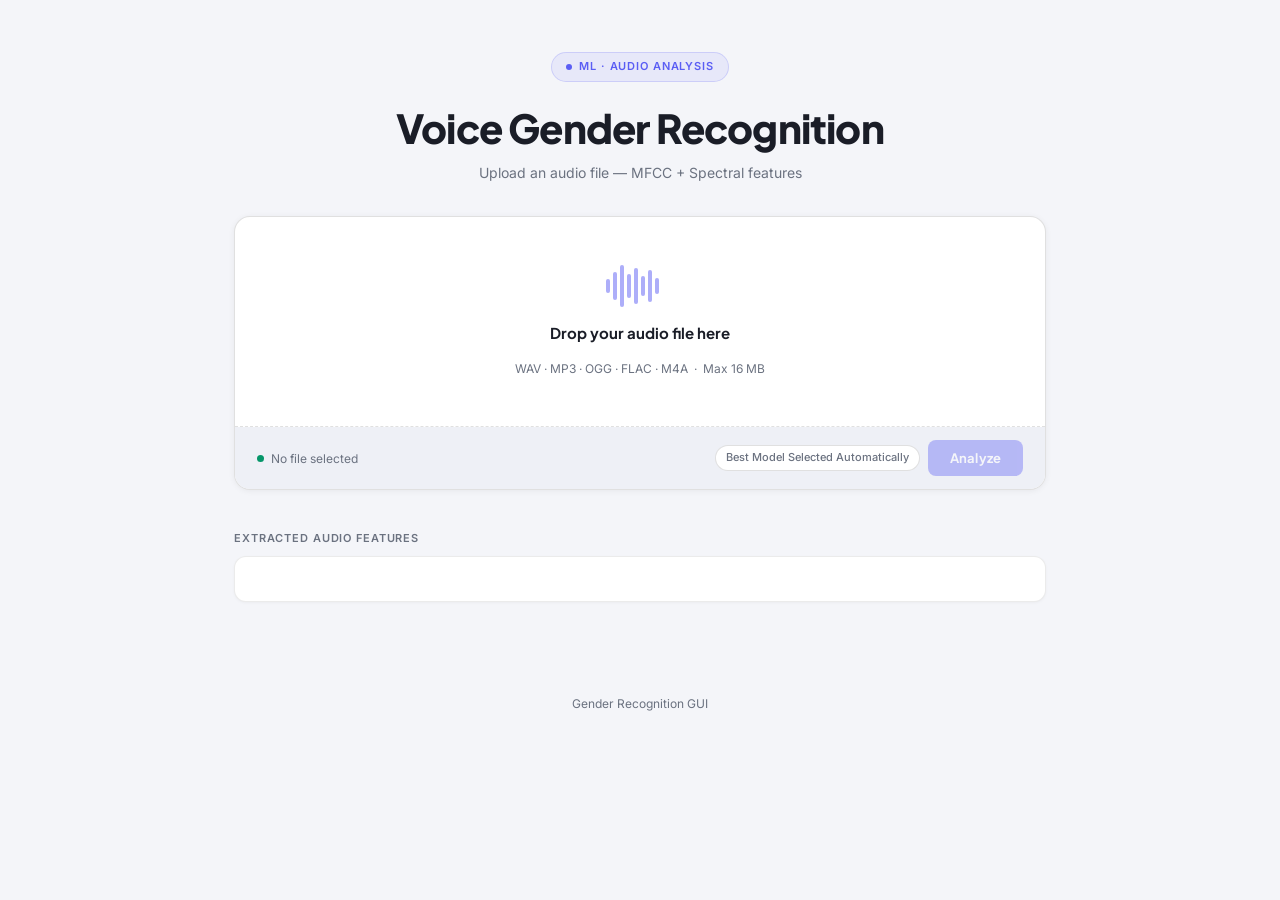
==== templates/audio.html @ ebd384e9 "First and Final Commit" ====
<!DOCTYPE html>
<html lang="en">

<head>
  <meta charset="UTF-8" />
  <meta name="viewport" content="width=device-width, initial-scale=1.0" />
  <title>Voice Gender Recognition</title>
  <link rel="preconnect" href="https://fonts.googleapis.com" />
  <link
    href="https://fonts.googleapis.com/css2?family=Inter:wght@400;500;600&family=Plus+Jakarta+Sans:wght@600;700;800&display=swap"
    rel="stylesheet" />
  <style>
    *,
    *::before,
    *::after {
      box-sizing: border-box;
      margin: 0;
      padding: 0;
    }

    :root {
      --bg: #f4f5f9;
      --bg2: #ffffff;
      --bg3: #eef0f6;
      --border: rgba(0, 0, 0, 0.08);
      --border2: rgba(0, 0, 0, 0.12);
      --text: #1a1d27;
      --muted: #6b7280;
      --accent: #5b5ef4;
      --accent-bg: rgba(91, 94, 244, 0.08);
      --accent-border: rgba(91, 94, 244, 0.2);
      --male: #2563eb;
      --female: #db2777;
      --success: #059669;
      --sans: 'Inter', sans-serif;
      --display: 'Plus Jakarta Sans', sans-serif;
    }

    body {
      background: var(--bg);
      color: var(--text);
      font-family: var(--sans);
      font-size: 14px;
      font-weight: 400;
      line-height: 1.6;
      min-height: 100vh;
      display: flex;
      flex-direction: column;
      align-items: center;
    }

    header {
      width: 100%;
      max-width: 860px;
      padding: 52px 24px 32px;
      text-align: center;
    }

    .header-badge {
      display: inline-flex;
      align-items: center;
      gap: 7px;
      font-family: var(--sans);
      font-size: 11px;
      font-weight: 600;
      letter-spacing: 0.08em;
      text-transform: uppercase;
      color: var(--accent);
      background: var(--accent-bg);
      border: 1px solid var(--accent-border);
      border-radius: 100px;
      padding: 5px 14px;
      margin-bottom: 22px;
    }

    .header-badge::before {
      content: '';
      width: 6px;
      height: 6px;
      border-radius: 50%;
      background: var(--accent);
      animation: pulse 2s infinite;
    }

    @keyframes pulse {

      0%,
      100% {
        opacity: 1;
        transform: scale(1)
      }

      50% {
        opacity: .4;
        transform: scale(1.5)
      }
    }

    h1 {
      font-family: var(--display);
      font-size: clamp(26px, 5vw, 40px);
      font-weight: 800;
      letter-spacing: -0.02em;
      line-height: 1.2;
      color: var(--text);
      margin-bottom: 10px;
    }

    .subtitle {
      font-family: var(--sans);
      font-size: 14px;
      font-weight: 400;
      color: var(--muted);
      letter-spacing: 0;
    }

    main {
      width: 100%;
      max-width: 860px;
      padding: 0 24px 64px;
      display: flex;
      flex-direction: column;
      gap: 20px;
    }

    .upload-card {
      background: var(--bg2);
      border: 1px solid var(--border2);
      border-radius: 16px;
      overflow: hidden;
      box-shadow: 0 1px 6px rgba(0, 0, 0, 0.06);
    }

    .drop-zone {
      padding: 48px 32px;
      display: flex;
      flex-direction: column;
      align-items: center;
      gap: 14px;
      cursor: pointer;
      transition: background 0.2s;
      position: relative;
      text-align: center;
      border-bottom: 1px dashed var(--border2);
    }

    .drop-zone:hover,
    .drop-zone.drag-over {
      background: var(--accent-bg);
    }

    .drop-zone input[type="file"] {
      position: absolute;
      inset: 0;
      opacity: 0;
      cursor: pointer;
      width: 100%;
      height: 100%;
    }

    .waveform-icon {
      width: 68px;
      height: 42px;
      display: flex;
      align-items: center;
      gap: 3px;
    }

    .waveform-icon span {
      display: block;
      width: 4px;
      background: var(--accent);
      border-radius: 2px;
      opacity: 0.5;
      animation: wave 1.2s ease-in-out infinite;
    }

    .waveform-icon span:nth-child(1) {
      height: 14px;
      animation-delay: 0s
    }

    .waveform-icon span:nth-child(2) {
      height: 28px;
      animation-delay: 0.1s
    }

    .waveform-icon span:nth-child(3) {
      height: 42px;
      animation-delay: 0.2s
    }

    .waveform-icon span:nth-child(4) {
      height: 24px;
      animation-delay: 0.3s
    }

    .waveform-icon span:nth-child(5) {
      height: 36px;
      animation-delay: 0.1s
    }

    .waveform-icon span:nth-child(6) {
      height: 20px;
      animation-delay: 0.25s
    }

    .waveform-icon span:nth-child(7) {
      height: 32px;
      animation-delay: 0.15s
    }

    .waveform-icon span:nth-child(8) {
      height: 16px;
      animation-delay: 0.05s
    }

    @keyframes wave {

      0%,
      100% {
        transform: scaleY(0.45)
      }

      50% {
        transform: scaleY(1)
      }
    }

    .drop-text-main {
      font-family: var(--display);
      font-size: 15px;
      font-weight: 700;
      color: var(--text);
    }

    .drop-text-sub {
      font-size: 12px;
      font-weight: 400;
      color: var(--muted);
    }

    .file-info-bar {
      padding: 13px 22px;
      background: var(--bg3);
      display: flex;
      align-items: center;
      justify-content: space-between;
      gap: 12px;
      min-height: 54px;
    }

    .file-name {
      font-size: 12px;
      font-weight: 500;
      color: var(--success);
      display: flex;
      align-items: center;
      gap: 7px;
    }

    .file-name::before {
      content: '';
      width: 7px;
      height: 7px;
      border-radius: 50%;
      background: var(--success);
      flex-shrink: 0;
    }

    .analyze-btn {
      background: var(--accent);
      color: #fff;
      border: none;
      border-radius: 8px;
      padding: 10px 22px;
      font-family: var(--display);
      font-size: 13px;
      font-weight: 700;
      cursor: pointer;
      letter-spacing: 0.01em;
      transition: all 0.18s;
      white-space: nowrap;
      flex-shrink: 0;
      box-shadow: 0 2px 8px rgba(91, 94, 244, 0.22);
    }

    .analyze-btn:hover {
      background: #4749d8;
      transform: translateY(-1px);
      box-shadow: 0 4px 14px rgba(91, 94, 244, 0.28);
    }

    .analyze-btn:active {
      transform: translateY(0);
      box-shadow: none;
    }

    .analyze-btn:disabled {
      opacity: 0.38;
      cursor: not-allowed;
      transform: none;
      box-shadow: none;
    }

    .loading-bar {
      height: 3px;
      background: var(--border);
      overflow: hidden;
      display: none;
    }

    .loading-bar.active {
      display: block;
    }

    .loading-bar-fill {
      height: 100%;
      background: linear-gradient(90deg, var(--accent), #818cf8, var(--accent));
      background-size: 200%;
      animation: shimmer 1.4s linear infinite;
    }

    @keyframes shimmer {
      0% {
        background-position: 100%
      }

      100% {
        background-position: -100%
      }
    }

    .results-section {
      display: none;
      flex-direction: column;
      gap: 16px;
    }

    .results-section.visible {
      display: flex;
      animation: fadeUp 0.35s ease;
    }

    @keyframes fadeUp {
      from {
        opacity: 0;
        transform: translateY(10px)
      }

      to {
        opacity: 1;
        transform: translateY(0)
      }
    }

    .section-label {
      font-size: 11px;
      font-weight: 600;
      letter-spacing: 0.08em;
      text-transform: uppercase;
      color: var(--muted);
      margin-bottom: 8px;
    }

    .ensemble-card {
      background: var(--bg2);
      border: 1px solid var(--border2);
      border-radius: 16px;
      padding: 28px 32px;
      display: flex;
      align-items: center;
      gap: 32px;
      flex-wrap: wrap;
      box-shadow: 0 1px 5px rgba(0, 0, 0, 0.05);
    }

    .ensemble-prediction {
      flex: 1;
      min-width: 180px;
    }

    .gender-label {
      font-family: var(--display);
      font-size: 48px;
      font-weight: 800;
      letter-spacing: -0.03em;
      line-height: 1;
    }

    .gender-label.male {
      color: var(--male);
    }

    .gender-label.female {
      color: var(--female);
    }

    .confidence-text {
      font-size: 13px;
      font-weight: 400;
      color: var(--muted);
      margin-top: 6px;
    }

    .confidence-val {
      color: var(--text);
      font-weight: 600;
    }

    .ensemble-bars {
      flex: 1;
      min-width: 200px;
    }

    .prob-row {
      display: flex;
      align-items: center;
      gap: 10px;
      margin-bottom: 10px;
    }

    .prob-label {
      font-size: 12px;
      font-weight: 500;
      color: var(--muted);
      width: 52px;
      flex-shrink: 0;
    }

    .prob-bar-bg {
      flex: 1;
      height: 7px;
      background: var(--bg3);
      border-radius: 4px;
      overflow: hidden;
    }

    .prob-bar-fill {
      height: 100%;
      border-radius: 4px;
      transition: width 0.6s cubic-bezier(0.34, 1.56, 0.64, 1);
    }

    .prob-bar-fill.male-fill {
      background: var(--male);
    }

    .prob-bar-fill.female-fill {
      background: var(--female);
    }

    .prob-pct {
      font-size: 12px;
      font-weight: 600;
      color: var(--text);
      width: 38px;
      text-align: right;
      flex-shrink: 0;
    }

    .model-row {
      display: grid;
      grid-template-columns: 1fr 1fr;
      gap: 16px;
    }

    @media (max-width: 560px) {
      .model-row {
        grid-template-columns: 1fr;
      }
    }

    .model-card {
      background: var(--bg2);
      border: 1px solid var(--border);
      border-radius: 12px;
      padding: 20px;
      box-shadow: 0 1px 3px rgba(0, 0, 0, 0.04);
    }

    .model-card-header {
      display: flex;
      justify-content: space-between;
      align-items: center;
      margin-bottom: 14px;
    }

    .model-name {
      font-family: var(--display);
      font-size: 13px;
      font-weight: 700;
      color: var(--text);
    }

    .model-tag {
      font-size: 10px;
      font-weight: 600;
      letter-spacing: 0.07em;
      padding: 3px 8px;
      border-radius: 100px;
      background: var(--accent-bg);
      color: var(--accent);
      border: 1px solid var(--accent-border);
    }

    .model-pred {
      font-family: var(--display);
      font-size: 24px;
      font-weight: 800;
      letter-spacing: -0.02em;
      margin-bottom: 2px;
    }

    .model-pred.male {
      color: var(--male);
    }

    .model-pred.female {
      color: var(--female);
    }

    .model-conf {
      font-size: 12px;
      font-weight: 400;
      color: var(--muted);
      margin-bottom: 14px;
    }

    .feature-card {
      background: var(--bg2);
      border: 1px solid var(--border);
      border-radius: 12px;
      padding: 20px;
      box-shadow: 0 1px 3px rgba(0, 0, 0, 0.04);
    }

    .feature-grid {
      display: grid;
      grid-template-columns: repeat(auto-fit, minmax(130px, 1fr));
      gap: 10px;
      margin-top: 4px;
    }

    .feature-item {
      background: var(--bg3);
      border-radius: 8px;
      padding: 12px 14px;
      border: 1px solid var(--border);
    }

    .feature-key {
      font-size: 10px;
      font-weight: 600;
      color: var(--muted);
      letter-spacing: 0.07em;
      text-transform: uppercase;
      margin-bottom: 5px;
    }

    .feature-val {
      font-size: 15px;
      font-weight: 600;
      color: var(--text);
    }

    .error-card {
      background: #fef2f2;
      border: 1px solid #fecaca;
      border-radius: 12px;
      padding: 14px 18px;
      color: #dc2626;
      font-size: 13px;
      font-weight: 500;
      display: none;
    }

    .error-card.visible {
      display: block;
      animation: fadeUp 0.3s ease;
    }

    .models-info {
      display: flex;
      gap: 8px;
      flex-wrap: wrap;
    }

    .model-pill {
      font-size: 11px;
      font-weight: 500;
      color: var(--muted);
      background: var(--bg2);
      border: 1px solid var(--border2);
      border-radius: 100px;
      padding: 3px 10px;
    }

    .audio-player-section {
      background: var(--bg2);
      border: 1px solid var(--border2);
      border-radius: 16px;
      padding: 24px 32px;
      display: none;
      flex-direction: column;
      gap: 16px;
      box-shadow: 0 1px 6px rgba(0, 0, 0, 0.06);
    }

    .audio-player-section.visible {
      display: flex;
    }

    .waveform-container {
      width: 100%;
      background: var(--bg3);
      border-radius: 12px;
      padding: 16px;
      border: 1px solid var(--border);
      overflow-x: auto;
    }

    #waveformCanvas {
      width: 100%;
      height: 140px;
      display: block;
      cursor: pointer;
    }

    .audio-controls {
      display: flex;
      align-items: center;
      gap: 16px;
      flex-wrap: wrap;
    }

    .play-btn {
      background: var(--accent);
      color: #fff;
      border: none;
      border-radius: 8px;
      padding: 10px 18px;
      font-family: var(--display);
      font-size: 13px;
      font-weight: 700;
      cursor: pointer;
      letter-spacing: 0.01em;
      transition: all 0.18s;
      white-space: nowrap;
      display: flex;
      align-items: center;
      gap: 8px;
      box-shadow: 0 2px 8px rgba(91, 94, 244, 0.22);
    }

    .play-btn:hover {
      background: #4749d8;
      transform: translateY(-1px);
      box-shadow: 0 4px 14px rgba(91, 94, 244, 0.28);
    }

    .play-btn:active {
      transform: translateY(0);
      box-shadow: none;
    }

    .audio-time {
      font-size: 12px;
      font-weight: 500;
      color: var(--muted);
      display: flex;
      align-items: center;
      gap: 6px;
      min-width: 100px;
    }

    .progress-bar {
      flex: 1;
      height: 6px;
      background: var(--border);
      border-radius: 3px;
      cursor: pointer;
      overflow: hidden;
      min-width: 100px;
    }

    .progress-fill {
      height: 100%;
      background: var(--accent);
      border-radius: 3px;
      width: 0%;
      transition: width 0s linear;
    }

    footer {
      padding: 28px 24px;
      text-align: center;
      font-size: 12px;
      font-weight: 400;
      color: var(--muted);
    }
  </style>
</head>

<body>

  <header>
    <div class="header-badge">ML · Audio Analysis</div>
    <h1>Voice Gender Recognition</h1>
    <p class="subtitle">Upload an audio file — MFCC + Spectral features</p>
  </header>

  <main>

    <div class="upload-card">
      <div class="drop-zone" id="dropZone">
        <input type="file" id="audioInput" accept=".wav,.mp3,.ogg,.flac,.m4a" />
        <div class="waveform-icon">
          <span></span><span></span><span></span><span></span>
          <span></span><span></span><span></span><span></span>
        </div>
        <div class="drop-text-main">Drop your audio file here</div>
        <div class="drop-text-sub">WAV · MP3 · OGG · FLAC · M4A &nbsp;·&nbsp; Max 16 MB</div>
      </div>
      <div class="loading-bar" id="loadingBar">
        <div class="loading-bar-fill"></div>
      </div>
      <div class="file-info-bar">
        <span class="file-name" id="fileName" style="color:var(--muted);font-weight:400">No file selected</span>
        <div style="display:flex;gap:8px;align-items:center">
          <div class="models-info">
            <span class="model-pill">Best Model Selected Automatically</span>
          </div>
          <button class="analyze-btn" id="analyzeBtn" disabled onclick="analyze()">Analyze</button>
        </div>
      </div>
    </div>

    <div class="error-card" id="errorCard"></div>

    <div class="audio-player-section" id="audioPlayerSection">
      <div class="waveform-container">
        <canvas id="waveformCanvas"></canvas>
      </div>
      <div class="audio-controls">
        <button class="play-btn" id="playBtn" onclick="toggleAudio()">
          <span id="playBtnText">▶ Play</span>
        </button>
        <div class="progress-bar" id="progressBar">
          <div class="progress-fill" id="progressFill"></div>
        </div>
        <div class="audio-time">
          <span id="currentTime">0:00</span> / <span id="duration">0:00</span>
        </div>
      </div>
    </div>

    <audio id="audioElement" style="display:none;"></audio>
  
  <div>
  <div id="resultsSection" class="results-section">
      <div class="section-label">Final prediction</div>
      <div class="ensemble-card">
        <div class="ensemble-prediction">
          <div class="gender-label" id="ensembleGender">—</div>
          <div class="confidence-text">Confidence: <span class="confidence-val" id="ensembleConf">—</span></div>
        </div>
        <div class="ensemble-bars">
          <div class="prob-row">
            <div class="prob-label">Male</div>
            <div class="prob-bar-bg">
              <div class="prob-bar-fill male-fill" id="maleBar" style="width:0%"></div>
            </div>
            <div class="prob-pct" id="malePct">0%</div>
          </div>
          <div class="prob-row">
            <div class="prob-label">Female</div>
            <div class="prob-bar-bg">
              <div class="prob-bar-fill female-fill" id="femaleBar" style="width:0%"></div>
            </div>
            <div class="prob-pct" id="femalePct">0%</div>
          </div>
        </div>
      </div>
    </div>
    </div>

    <div>
      <div class="section-label">Extracted audio features</div>
      <div class="feature-card">
        <div class="feature-grid" id="featureGrid"></div>
      </div>
    </div>

    </div>
  </main>

  <footer>Gender Recognition GUI</footer>

  <script>
    const input = document.getElementById('audioInput');
    const dropZone = document.getElementById('dropZone');
    const fileName = document.getElementById('fileName');
    const analyzeBtn = document.getElementById('analyzeBtn');
    const audioElement = document.getElementById('audioElement');
    const audioPlayerSection = document.getElementById('audioPlayerSection');
    const playBtn = document.getElementById('playBtn');
    const playBtnText = document.getElementById('playBtnText');
    const progressBar = document.getElementById('progressBar');
    const progressFill = document.getElementById('progressFill');
    const currentTimeEl = document.getElementById('currentTime');
    const durationEl = document.getElementById('duration');
    const canvas = document.getElementById('waveformCanvas');
    const canvasCtx = canvas.getContext('2d');

    let selectedFile = null;
    let audioContext = null;
    let audioBuffer = null;
    let isPlaying = false;

    input.addEventListener('change', () => { if (input.files[0]) selectFile(input.files[0]); });
    dropZone.addEventListener('dragover', e => { e.preventDefault(); dropZone.classList.add('drag-over'); });
    dropZone.addEventListener('dragleave', () => dropZone.classList.remove('drag-over'));
    dropZone.addEventListener('drop', e => {
      e.preventDefault(); dropZone.classList.remove('drag-over');
      if (e.dataTransfer.files[0]) selectFile(e.dataTransfer.files[0]);
    });

    // Progress bar seeking
    progressBar.addEventListener('click', (e) => {
      if (audioBuffer) {
        const rect = progressBar.getBoundingClientRect();
        const pos = (e.clientX - rect.left) / rect.width;
        audioElement.currentTime = pos * audioElement.duration;
      }
    });

    // Audio element event listeners
    audioElement.addEventListener('timeupdate', updateProgress);
    audioElement.addEventListener('loadedmetadata', updateDuration);
    audioElement.addEventListener('ended', () => {
      isPlaying = false;
      playBtnText.textContent = '▶ Play';
    });

    function formatTime(seconds) {
      if (!isFinite(seconds)) return '0:00';
      const mins = Math.floor(seconds / 60);
      const secs = Math.floor(seconds % 60);
      return `${mins}:${secs.toString().padStart(2, '0')}`;
    }

    function updateDuration() {
      durationEl.textContent = formatTime(audioElement.duration);
    }

    function updateProgress() {
      currentTimeEl.textContent = formatTime(audioElement.currentTime);
      const pct = (audioElement.currentTime / audioElement.duration) * 100;
      progressFill.style.width = pct + '%';
    }

    function toggleAudio() {
      if (!audioElement.src) return;
      if (isPlaying) {
        audioElement.pause();
        isPlaying = false;
        playBtnText.textContent = '▶ Play';
      } else {
        audioElement.play();
        isPlaying = true;
        playBtnText.textContent = '⏸ Pause';
      }
    }

    async function drawWaveform(audioBuffer) {
  const width  = canvas.width;
  const height = canvas.height;
  const data   = audioBuffer.getChannelData(0);

  // Clear
  canvasCtx.clearRect(0, 0, width, height);
  canvasCtx.fillStyle = '#eef0f8';
  canvasCtx.fillRect(0, 0, width, height);

  const barWidth  = 2.5;
  const barGap    = 1.5;
  const totalBars = Math.floor(width / (barWidth + barGap));
  const step      = Math.floor(data.length / totalBars);
  const amp       = height / 2;

  // ── Compute RMS per bar ────────────────────────────────────────────────
  const rmsValues = [];
  for (let i = 0; i < totalBars; i++) {
    let sum = 0;
    for (let j = 0; j < step; j++) {
      const val = data[i * step + j] || 0;
      sum += val * val;
    }
    rmsValues.push(Math.sqrt(sum / step));
  }

  // Normalize RMS to 0–1
  const maxRms  = Math.max(...rmsValues, 0.001);
  const normRms = rmsValues.map(v => v / maxRms);

  const PITCH_THRESHOLD = 0.45;

  // ── Draw bars ──────────────────────────────────────────────────────────
  for (let i = 0; i < totalBars; i++) {
    // Peak amplitude for bar height
    let peak = 0;
    for (let j = 0; j < step; j++) {
      const val = Math.abs(data[i * step + j] || 0);
      if (val > peak) peak = val;
    }

    const barHeight = Math.max(peak * height * 1.4, 4);
    const x        = i * (barWidth + barGap);
    const y        = amp - barHeight / 2;
    const radius   = barWidth / 2;

    const isPitch = normRms[i] > PITCH_THRESHOLD;

    if (isPitch) {
      canvasCtx.shadowColor = 'rgba(91, 94, 244, 0.55)';
      canvasCtx.shadowBlur  = 8;
      canvasCtx.fillStyle   = '#5b5ef4';
    } else {
      canvasCtx.shadowBlur  = 0;
      const opacity = 0.35 + normRms[i] * 0.40;
      canvasCtx.fillStyle   = `rgba(55, 58, 140, ${opacity})`;
    }

    canvasCtx.beginPath();
    canvasCtx.roundRect(x, y, barWidth, barHeight, radius);
    canvasCtx.fill();
  }

  canvasCtx.shadowBlur = 0;
}

    async function selectFile(file) {
      selectedFile = file;
      fileName.style.color = 'var(--success)';
      fileName.style.fontWeight = '500';
      fileName.textContent = file.name + ' (' + (file.size / 1024).toFixed(1) + ' KB)';
      analyzeBtn.disabled = false;
      hideResults();

      // Setup audio element
      const url = URL.createObjectURL(file);
      audioElement.src = url;

      // Decode and visualize waveform
      audioPlayerSection.classList.add('visible');
      isPlaying = false;
      playBtnText.textContent = '▶ Play';

      try {
        if (!audioContext) {
          audioContext = new (window.AudioContext || window.webkitAudioContext)();
        }
        const arrayBuffer = await file.arrayBuffer();
        audioBuffer = await audioContext.decodeAudioData(arrayBuffer);
        // Resize canvas to match the container
        canvas.width = canvas.offsetWidth;
        canvas.height = 140; 
        drawWaveform(audioBuffer);
      } catch (err) {
        console.error('Error processing audio:', err);
      }
    }

    function hideResults() {
      document.getElementById('resultsSection').classList.remove('visible');
      document.getElementById('errorCard').classList.remove('visible');
    }

    async function analyze() {
      if (!selectedFile) return;
      analyzeBtn.disabled = true;
      analyzeBtn.textContent = 'Analyzing…';
      document.getElementById('loadingBar').classList.add('active');
      hideResults();
      const form = new FormData();
      form.append('audio', selectedFile);
      try {
        const res = await fetch('/predict/audio', { method: 'POST', body: form });
        const data = await res.json();
        if (!data.success) throw new Error(data.error || 'Unknown error');
        showResults(data);
      } catch (err) {
        const ec = document.getElementById('errorCard');
        ec.textContent = '⚠  ' + err.message;
        ec.classList.add('visible');
      } finally {
        analyzeBtn.disabled = false;
        analyzeBtn.textContent = 'Analyze';
        document.getElementById('loadingBar').classList.remove('active');
      }
    }

    function showResults(data) {
      const res = data.result;

      const genderEl = document.getElementById('ensembleGender');
      genderEl.textContent = res.prediction;
      genderEl.className = 'gender-label ' + res.prediction.toLowerCase();

      document.getElementById('ensembleConf').textContent =
        Number(res.confidence).toFixed(4) + '%';

      const maleProb = Number(res.male_prob).toFixed(2);
      const femaleProb = Number(res.female_prob).toFixed(2);

      setTimeout(() => {
        document.getElementById('maleBar').style.width =
          Math.min(maleProb, 100) + '%';
        document.getElementById('femaleBar').style.width =
          Math.min(femaleProb, 100) + '%';
      }, 80);

      document.getElementById('malePct').textContent = maleProb + '%';
      document.getElementById('femalePct').textContent = femaleProb + '%';

      // FEATURES
      const featureLabels = {
        zcr: ['ZCR', 'Zero crossing rate'],
        centroid: ['Centroid', 'Spectral centroid (Hz)'],
        rolloff: ['Roll-off', 'Spectral rolloff (Hz)'],
        rms: ['RMS', 'Root-mean-square energy'],
        mfcc_mean: ['MFCC avg', 'Mean of 40 MFCC coeffs'],
      };

      const grid = document.getElementById('featureGrid');
      grid.innerHTML = '';

      for (const [key, [label, desc]] of Object.entries(featureLabels)) {
        grid.innerHTML += `
        <div class="feature-item" title="${desc}">
          <div class="feature-key">${label}</div>
          <div class="feature-val">${data.features[key]}</div>
        </div>`;
      }

      document.getElementById('resultsSection').classList.add('visible');
      document.getElementById('resultsSection').scrollIntoView({
      behavior: 'smooth',
      block: 'start'
    });
    }
  </script>
</body>

</html>
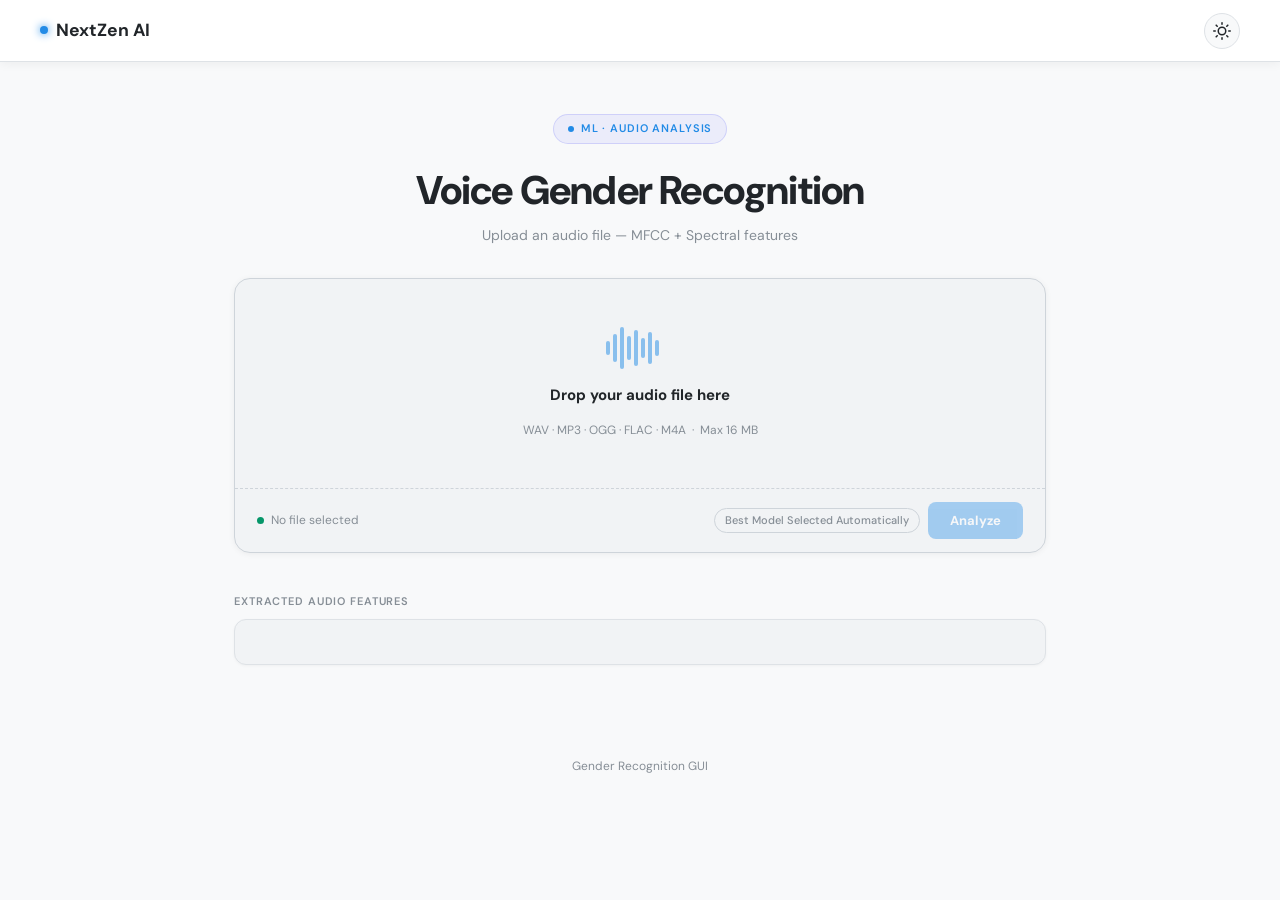
==== commit 210ed42b: "add global CSS styles, UI templates, theme management, and vegetable classification" ====
--- a/templates/audio.html
+++ b/templates/audio.html
@@ -9,6 +9,8 @@
   <link
     href="https://fonts.googleapis.com/css2?family=Inter:wght@400;500;600&family=Plus+Jakarta+Sans:wght@600;700;800&display=swap"
     rel="stylesheet" />
+  <link rel="stylesheet" href="/static/global.css">
+  <script src="/static/theme.js"></script>
   <style>
     *,
     *::before,
@@ -19,34 +21,24 @@
     }
 
     :root {
-      --bg: #f4f5f9;
-      --bg2: #ffffff;
-      --bg3: #eef0f6;
-      --border: rgba(0, 0, 0, 0.08);
-      --border2: rgba(0, 0, 0, 0.12);
-      --text: #1a1d27;
-      --muted: #6b7280;
-      --accent: #5b5ef4;
       --accent-bg: rgba(91, 94, 244, 0.08);
       --accent-border: rgba(91, 94, 244, 0.2);
       --male: #2563eb;
       --female: #db2777;
       --success: #059669;
-      --sans: 'Inter', sans-serif;
-      --display: 'Plus Jakarta Sans', sans-serif;
     }
 
     body {
-      background: var(--bg);
-      color: var(--text);
-      font-family: var(--sans);
       font-size: 14px;
       font-weight: 400;
       line-height: 1.6;
-      min-height: 100vh;
+    }
+
+    .wrapper {
       display: flex;
       flex-direction: column;
       align-items: center;
+      width: 100%;
     }
 
     header {
@@ -703,100 +695,110 @@
 </head>
 
 <body>
-
-  <header>
-    <div class="header-badge">ML · Audio Analysis</div>
-    <h1>Voice Gender Recognition</h1>
-    <p class="subtitle">Upload an audio file — MFCC + Spectral features</p>
-  </header>
-
-  <main>
-
-    <div class="upload-card">
-      <div class="drop-zone" id="dropZone">
-        <input type="file" id="audioInput" accept=".wav,.mp3,.ogg,.flac,.m4a" />
-        <div class="waveform-icon">
-          <span></span><span></span><span></span><span></span>
-          <span></span><span></span><span></span><span></span>
+  <nav class="global-nav">
+    <div class="nav-left">
+      <a href="/" class="nav-name">
+        <div style="width:8px;height:8px;border-radius:50%;background:var(--accent);box-shadow:0 0 8px var(--accent);">
         </div>
-        <div class="drop-text-main">Drop your audio file here</div>
-        <div class="drop-text-sub">WAV · MP3 · OGG · FLAC · M4A &nbsp;·&nbsp; Max 16 MB</div>
-      </div>
-      <div class="loading-bar" id="loadingBar">
-        <div class="loading-bar-fill"></div>
-      </div>
-      <div class="file-info-bar">
-        <span class="file-name" id="fileName" style="color:var(--muted);font-weight:400">No file selected</span>
-        <div style="display:flex;gap:8px;align-items:center">
-          <div class="models-info">
-            <span class="model-pill">Best Model Selected Automatically</span>
+        NextZen AI
+      </a>
+    </div>
+    <div style="display: flex; align-items: center; gap: 1rem;">
+      <button id="theme-toggle" class="theme-toggle" aria-label="Toggle Theme"></button>
+    </div>
+  </nav>
+  <div class="wrapper">
+    <header>
+      <div class="header-badge">ML · Audio Analysis</div>
+      <h1>Voice Gender Recognition</h1>
+      <p class="subtitle">Upload an audio file — MFCC + Spectral features</p>
+    </header>
+
+    <main>
+
+      <div class="upload-card">
+        <div class="drop-zone" id="dropZone">
+          <input type="file" id="audioInput" accept=".wav,.mp3,.ogg,.flac,.m4a" />
+          <div class="waveform-icon">
+            <span></span><span></span><span></span><span></span>
+            <span></span><span></span><span></span><span></span>
           </div>
-          <button class="analyze-btn" id="analyzeBtn" disabled onclick="analyze()">Analyze</button>
+          <div class="drop-text-main">Drop your audio file here</div>
+          <div class="drop-text-sub">WAV · MP3 · OGG · FLAC · M4A &nbsp;·&nbsp; Max 16 MB</div>
         </div>
-      </div>
-    </div>
-
-    <div class="error-card" id="errorCard"></div>
-
-    <div class="audio-player-section" id="audioPlayerSection">
-      <div class="waveform-container">
-        <canvas id="waveformCanvas"></canvas>
-      </div>
-      <div class="audio-controls">
-        <button class="play-btn" id="playBtn" onclick="toggleAudio()">
-          <span id="playBtnText">▶ Play</span>
-        </button>
-        <div class="progress-bar" id="progressBar">
-          <div class="progress-fill" id="progressFill"></div>
+        <div class="loading-bar" id="loadingBar">
+          <div class="loading-bar-fill"></div>
         </div>
-        <div class="audio-time">
-          <span id="currentTime">0:00</span> / <span id="duration">0:00</span>
-        </div>
-      </div>
-    </div>
-
-    <audio id="audioElement" style="display:none;"></audio>
-  
-  <div>
-  <div id="resultsSection" class="results-section">
-      <div class="section-label">Final prediction</div>
-      <div class="ensemble-card">
-        <div class="ensemble-prediction">
-          <div class="gender-label" id="ensembleGender">—</div>
-          <div class="confidence-text">Confidence: <span class="confidence-val" id="ensembleConf">—</span></div>
-        </div>
-        <div class="ensemble-bars">
-          <div class="prob-row">
-            <div class="prob-label">Male</div>
-            <div class="prob-bar-bg">
-              <div class="prob-bar-fill male-fill" id="maleBar" style="width:0%"></div>
+        <div class="file-info-bar">
+          <span class="file-name" id="fileName" style="color:var(--muted);font-weight:400">No file selected</span>
+          <div style="display:flex;gap:8px;align-items:center">
+            <div class="models-info">
+              <span class="model-pill">Best Model Selected Automatically</span>
             </div>
-            <div class="prob-pct" id="malePct">0%</div>
-          </div>
-          <div class="prob-row">
-            <div class="prob-label">Female</div>
-            <div class="prob-bar-bg">
-              <div class="prob-bar-fill female-fill" id="femaleBar" style="width:0%"></div>
-            </div>
-            <div class="prob-pct" id="femalePct">0%</div>
+            <button class="analyze-btn" id="analyzeBtn" disabled onclick="analyze()">Analyze</button>
           </div>
         </div>
       </div>
-    </div>
-    </div>
-
-    <div>
-      <div class="section-label">Extracted audio features</div>
-      <div class="feature-card">
-        <div class="feature-grid" id="featureGrid"></div>
+
+      <div class="error-card" id="errorCard"></div>
+
+      <div class="audio-player-section" id="audioPlayerSection">
+        <div class="waveform-container">
+          <canvas id="waveformCanvas"></canvas>
+        </div>
+        <div class="audio-controls">
+          <button class="play-btn" id="playBtn" onclick="toggleAudio()">
+            <span id="playBtnText">▶ Play</span>
+          </button>
+          <div class="progress-bar" id="progressBar">
+            <div class="progress-fill" id="progressFill"></div>
+          </div>
+          <div class="audio-time">
+            <span id="currentTime">0:00</span> / <span id="duration">0:00</span>
+          </div>
+        </div>
       </div>
-    </div>
-
-    </div>
-  </main>
-
-  <footer>Gender Recognition GUI</footer>
-
+
+      <audio id="audioElement" style="display:none;"></audio>
+
+      <div>
+        <div id="resultsSection" class="results-section">
+          <div class="section-label">Final prediction</div>
+          <div class="ensemble-card">
+            <div class="ensemble-prediction">
+              <div class="gender-label" id="ensembleGender">—</div>
+              <div class="confidence-text">Confidence: <span class="confidence-val" id="ensembleConf">—</span></div>
+            </div>
+            <div class="ensemble-bars">
+              <div class="prob-row">
+                <div class="prob-label">Male</div>
+                <div class="prob-bar-bg">
+                  <div class="prob-bar-fill male-fill" id="maleBar" style="width:0%"></div>
+                </div>
+                <div class="prob-pct" id="malePct">0%</div>
+              </div>
+              <div class="prob-row">
+                <div class="prob-label">Female</div>
+                <div class="prob-bar-bg">
+                  <div class="prob-bar-fill female-fill" id="femaleBar" style="width:0%"></div>
+                </div>
+                <div class="prob-pct" id="femalePct">0%</div>
+              </div>
+            </div>
+          </div>
+        </div>
+      </div>
+
+      <div>
+        <div class="section-label">Extracted audio features</div>
+        <div class="feature-card">
+          <div class="feature-grid" id="featureGrid"></div>
+        </div>
+      </div>
+    </main>
+
+    <footer>Gender Recognition GUI</footer>
+  </div>
   <script>
     const input = document.getElementById('audioInput');
     const dropZone = document.getElementById('dropZone');
@@ -874,71 +876,71 @@
     }
 
     async function drawWaveform(audioBuffer) {
-  const width  = canvas.width;
-  const height = canvas.height;
-  const data   = audioBuffer.getChannelData(0);
-
-  // Clear
-  canvasCtx.clearRect(0, 0, width, height);
-  canvasCtx.fillStyle = '#eef0f8';
-  canvasCtx.fillRect(0, 0, width, height);
-
-  const barWidth  = 2.5;
-  const barGap    = 1.5;
-  const totalBars = Math.floor(width / (barWidth + barGap));
-  const step      = Math.floor(data.length / totalBars);
-  const amp       = height / 2;
-
-  // ── Compute RMS per bar ────────────────────────────────────────────────
-  const rmsValues = [];
-  for (let i = 0; i < totalBars; i++) {
-    let sum = 0;
-    for (let j = 0; j < step; j++) {
-      const val = data[i * step + j] || 0;
-      sum += val * val;
-    }
-    rmsValues.push(Math.sqrt(sum / step));
-  }
-
-  // Normalize RMS to 0–1
-  const maxRms  = Math.max(...rmsValues, 0.001);
-  const normRms = rmsValues.map(v => v / maxRms);
-
-  const PITCH_THRESHOLD = 0.45;
-
-  // ── Draw bars ──────────────────────────────────────────────────────────
-  for (let i = 0; i < totalBars; i++) {
-    // Peak amplitude for bar height
-    let peak = 0;
-    for (let j = 0; j < step; j++) {
-      const val = Math.abs(data[i * step + j] || 0);
-      if (val > peak) peak = val;
-    }
-
-    const barHeight = Math.max(peak * height * 1.4, 4);
-    const x        = i * (barWidth + barGap);
-    const y        = amp - barHeight / 2;
-    const radius   = barWidth / 2;
-
-    const isPitch = normRms[i] > PITCH_THRESHOLD;
-
-    if (isPitch) {
-      canvasCtx.shadowColor = 'rgba(91, 94, 244, 0.55)';
-      canvasCtx.shadowBlur  = 8;
-      canvasCtx.fillStyle   = '#5b5ef4';
-    } else {
-      canvasCtx.shadowBlur  = 0;
-      const opacity = 0.35 + normRms[i] * 0.40;
-      canvasCtx.fillStyle   = `rgba(55, 58, 140, ${opacity})`;
-    }
-
-    canvasCtx.beginPath();
-    canvasCtx.roundRect(x, y, barWidth, barHeight, radius);
-    canvasCtx.fill();
-  }
-
-  canvasCtx.shadowBlur = 0;
-}
+      const width = canvas.width;
+      const height = canvas.height;
+      const data = audioBuffer.getChannelData(0);
+
+      // Clear
+      canvasCtx.clearRect(0, 0, width, height);
+      canvasCtx.fillStyle = '#eef0f8';
+      canvasCtx.fillRect(0, 0, width, height);
+
+      const barWidth = 2.5;
+      const barGap = 1.5;
+      const totalBars = Math.floor(width / (barWidth + barGap));
+      const step = Math.floor(data.length / totalBars);
+      const amp = height / 2;
+
+      // ── Compute RMS per bar ────────────────────────────────────────────────
+      const rmsValues = [];
+      for (let i = 0; i < totalBars; i++) {
+        let sum = 0;
+        for (let j = 0; j < step; j++) {
+          const val = data[i * step + j] || 0;
+          sum += val * val;
+        }
+        rmsValues.push(Math.sqrt(sum / step));
+      }
+
+      // Normalize RMS to 0–1
+      const maxRms = Math.max(...rmsValues, 0.001);
+      const normRms = rmsValues.map(v => v / maxRms);
+
+      const PITCH_THRESHOLD = 0.45;
+
+      // ── Draw bars ──────────────────────────────────────────────────────────
+      for (let i = 0; i < totalBars; i++) {
+        // Peak amplitude for bar height
+        let peak = 0;
+        for (let j = 0; j < step; j++) {
+          const val = Math.abs(data[i * step + j] || 0);
+          if (val > peak) peak = val;
+        }
+
+        const barHeight = Math.max(peak * height * 1.4, 4);
+        const x = i * (barWidth + barGap);
+        const y = amp - barHeight / 2;
+        const radius = barWidth / 2;
+
+        const isPitch = normRms[i] > PITCH_THRESHOLD;
+
+        if (isPitch) {
+          canvasCtx.shadowColor = 'rgba(91, 94, 244, 0.55)';
+          canvasCtx.shadowBlur = 8;
+          canvasCtx.fillStyle = '#5b5ef4';
+        } else {
+          canvasCtx.shadowBlur = 0;
+          const opacity = 0.35 + normRms[i] * 0.40;
+          canvasCtx.fillStyle = `rgba(55, 58, 140, ${opacity})`;
+        }
+
+        canvasCtx.beginPath();
+        canvasCtx.roundRect(x, y, barWidth, barHeight, radius);
+        canvasCtx.fill();
+      }
+
+      canvasCtx.shadowBlur = 0;
+    }
 
     async function selectFile(file) {
       selectedFile = file;
@@ -965,7 +967,7 @@
         audioBuffer = await audioContext.decodeAudioData(arrayBuffer);
         // Resize canvas to match the container
         canvas.width = canvas.offsetWidth;
-        canvas.height = 140; 
+        canvas.height = 140;
         drawWaveform(audioBuffer);
       } catch (err) {
         console.error('Error processing audio:', err);
@@ -1046,9 +1048,9 @@
 
       document.getElementById('resultsSection').classList.add('visible');
       document.getElementById('resultsSection').scrollIntoView({
-      behavior: 'smooth',
-      block: 'start'
-    });
+        behavior: 'smooth',
+        block: 'start'
+      });
     }
   </script>
 </body>
--- a/static/global.css
+++ b/static/global.css
@@ -0,0 +1,164 @@
+@import url('https://fonts.googleapis.com/css2?family=DM+Sans:wght@300;400;500;600;700&family=DM+Mono:wght@400;500&display=swap');
+
+:root {
+  /* LIGHT THEME GLOBALS */
+  --bg: #f8f9fa;
+  --bg2: #f1f3f5;
+  --surface: #ffffff;
+  --surface2: #f8f9fa;
+  --surface3: #e9ecef;
+
+  --border: #dee2e6;
+  --border2: #ced4da;
+  --border3: #adb5bd;
+
+  --text: #212529;
+  --text2: #495057;
+  --muted: #868e96;
+
+  --accent: #228be6;
+  --accent2: #1c7ed6;
+  --accent3: #1971c2;
+  --accent-glow: rgba(34, 139, 230, 0.35);
+  --accent-light: rgba(34, 139, 230, 0.08);
+  --accent-mid: rgba(34, 139, 230, 0.18);
+
+  --sans: 'DM Sans', sans-serif;
+  --display: 'DM Sans', sans-serif;
+  --mono: 'DM Mono', monospace;
+  --r: 12px;
+}
+
+[data-theme="dark"] {
+  /* DARK THEME GLOBALS (from original dashboard) */
+  --bg: #0a0704;
+  --bg2: #110e09;
+  --surface: #181208;
+  --surface2: #211a0e;
+  --surface3: #2a2114;
+
+  --border: rgba(255,160,60,0.15);
+  --border2: rgba(255,160,60,0.22);
+  --border3: rgba(255,160,60,0.40);
+
+  --text: #f5ebe0;
+  --text2: #c9a882;
+  --muted: #a68a69;
+
+  --accent: #e8721c;
+  --accent2: #f5a030;
+  --accent3: #ffc96a;
+  --accent-glow: rgba(232,114,28,0.35);
+  --accent-light: rgba(232,114,28,0.08);
+  --accent-mid: rgba(232,114,28,0.18);
+}
+
+/* Base Body */
+body {
+  font-family: var(--sans);
+  background: var(--bg);
+  color: var(--text);
+  min-height: 100vh;
+  margin: 0;
+  color-scheme: light;
+  transition: background-color 0.3s ease, color 0.3s ease;
+}
+
+[data-theme="dark"] body {
+  color-scheme: dark;
+}
+
+/* Global inputs: standardizing dropdowns and inputs */
+select, input:not([type="checkbox"]):not([type="radio"]), textarea {
+  width: 100%;
+  padding: 0.75rem 1rem;
+  border: 1px solid var(--border);
+  border-radius: 8px;
+  font-family: var(--sans);
+  font-size: 0.95rem;
+  background-color: var(--surface);
+  color: var(--text);
+  transition: border-color 0.2s, box-shadow 0.2s, background-color 0.2s;
+  outline: none;
+  appearance: none;
+}
+select:focus, input:focus, textarea:focus {
+  border-color: var(--accent);
+  box-shadow: 0 0 0 3px var(--accent-light);
+  background-color: var(--surface);
+}
+
+/* Custom select arrow */
+select {
+  background-image: url("data:image/svg+xml,%3Csvg xmlns='http://www.w3.org/2000/svg' viewBox='0 0 24 24' fill='none' stroke='%23666' stroke-width='2' stroke-linecap='round' stroke-linejoin='round'%3E%3Cpolyline points='6 9 12 15 18 9'%3E%3C/polyline%3E%3C/svg%3E");
+  background-repeat: no-repeat;
+  background-position: right 1rem center;
+  background-size: 1.2rem;
+  padding-right: 2.5rem;
+  -webkit-appearance: none;
+  -moz-appearance: none;
+  appearance: none;
+}
+[data-theme="dark"] select {
+  background-image: url("data:image/svg+xml,%3Csvg xmlns='http://www.w3.org/2000/svg' viewBox='0 0 24 24' fill='none' stroke='%23fff' stroke-width='2' stroke-linecap='round' stroke-linejoin='round'%3E%3Cpolyline points='6 9 12 15 18 9'%3E%3C/polyline%3E%3C/svg%3E");
+}
+
+/* Top Nav Bar for All Pages */
+.global-nav {
+  display: flex;
+  align-items: center;
+  justify-content: space-between;
+  padding: 0 2.5rem;
+  height: 62px;
+  background: var(--surface);
+  border-bottom: 1px solid var(--border);
+  position: sticky;
+  top: 0;
+  z-index: 999;
+  box-shadow: 0 2px 10px rgba(0,0,0,0.05);
+}
+
+.global-nav .nav-left {
+  display: flex;
+  align-items: center;
+  gap: 1rem;
+}
+
+.global-nav .nav-name {
+  font-family: var(--display);
+  font-size: 1.1rem;
+  font-weight: 700;
+  color: var(--text);
+  text-decoration: none;
+  display: flex;
+  align-items: center;
+  gap: 0.5rem;
+}
+.global-nav .nav-name:hover {
+  color: var(--accent);
+}
+
+/* Theme Toggle Button */
+.theme-toggle {
+  background: var(--surface2);
+  border: 1px solid var(--border);
+  color: var(--text);
+  border-radius: 50%;
+  width: 36px;
+  height: 36px;
+  display: flex;
+  align-items: center;
+  justify-content: center;
+  cursor: pointer;
+  transition: all 0.2s ease;
+}
+.theme-toggle:hover {
+  background: var(--surface3);
+  border-color: var(--border2);
+  transform: scale(1.05);
+}
+.theme-toggle svg {
+  width: 18px;
+  height: 18px;
+  fill: currentColor;
+}
